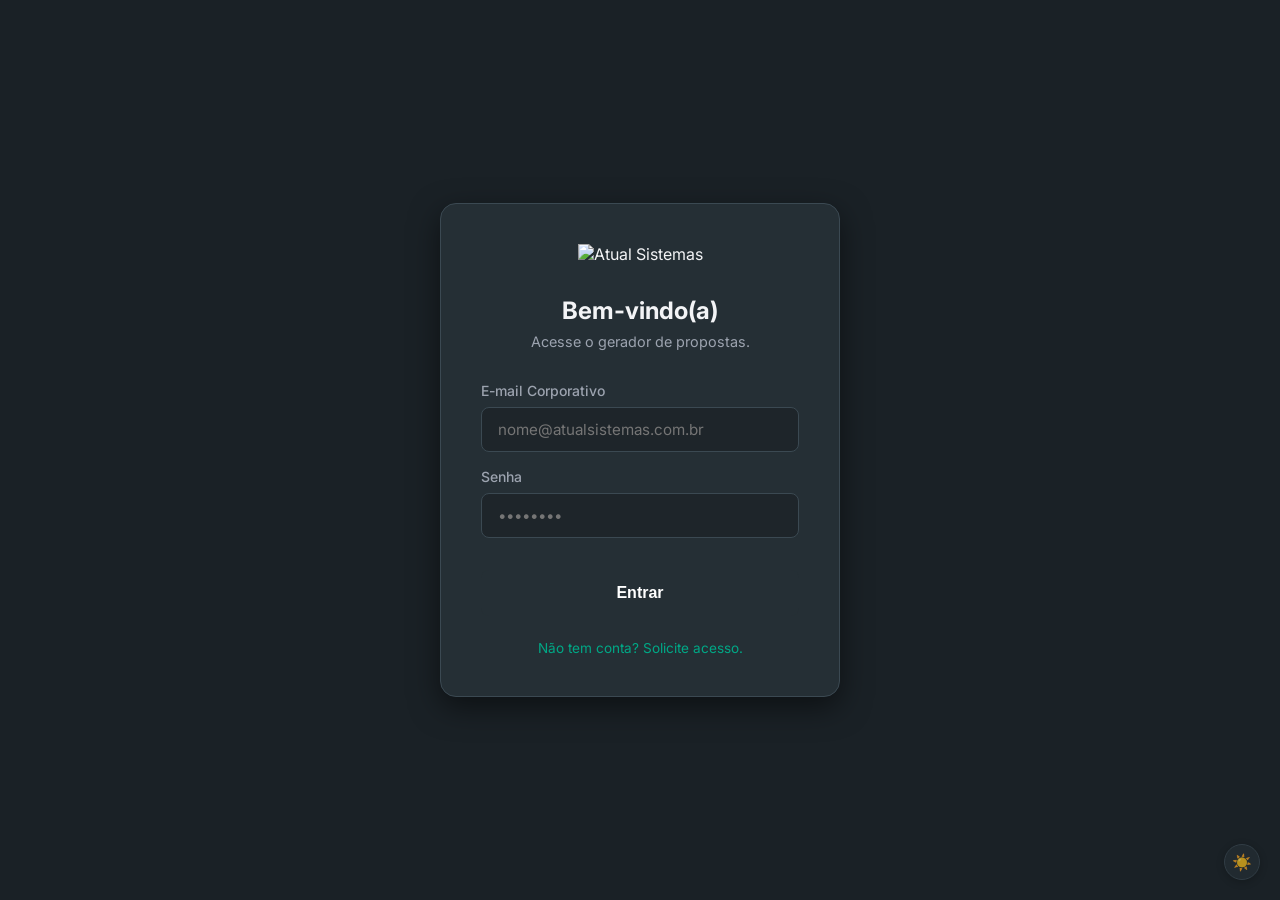
==== admin.html @ 6de585f8 ":tada: commit inicial" ====
<!DOCTYPE html>
<html lang="pt-BR">
<head>
    <script>if(localStorage.getItem('theme')==='light') document.documentElement.setAttribute('data-theme', 'light');</script>
    <meta charset="UTF-8">
    <meta name="viewport" content="width=device-width, initial-scale=1.0">
    <title>Admin - Atual Sistemas</title>
    <link href="https://fonts.googleapis.com/css2?family=Inter:wght@400;500;600;700&display=swap" rel="stylesheet">
    <link rel="stylesheet" href="styles.css">
    <style>
        .header {
            background: var(--panel-bg);
            padding: 1rem 2rem;
            display: flex;
            justify-content: space-between;
            align-items: center;
            border-bottom: 1px solid var(--border-color);
        }
        .content {
            padding: 2rem;
            max-width: 98%;
            margin: 0 auto;
        }
        .admin-nav {
            display: flex;
            gap: 1rem;
            margin-bottom: 2rem;
            border-bottom: 1px solid var(--border-color);
            padding-bottom: 1rem;
        }
        .team-dropdown-item:hover {
            background-color: rgba(0, 168, 134, 0.1);
            color: var(--primary-green);
        }
        .nav-btn {
            background: transparent;
            border: none;
            color: var(--text-muted);
            font-size: 1rem;
            font-weight: 600;
            cursor: pointer;
            padding: 0.5rem 1rem;
            border-bottom: 2px solid transparent;
        }
        .nav-btn.active {
            color: var(--primary-green);
            border-bottom-color: var(--primary-green);
        }
        .tab-content {
            display: none;
            background: var(--panel-bg);
            border: 1px solid var(--border-color);
            border-radius: 12px;
            padding: 2rem;
        }
        .tab-content.active {
            display: block;
        }
        
        table {
            width: 100%;
            border-collapse: collapse;
            margin-top: 1rem;
        }
        th, td {
            text-align: left;
            padding: 1rem;
            border-bottom: 1px solid var(--border-color);
        }
        th {
            color: var(--text-muted);
            font-weight: 500;
        }
        .status-badge {
            padding: 4px 8px;
            border-radius: 12px;
            font-size: 0.8rem;
        }
        .status-pendente { background: rgba(234, 179, 8, 0.1); color: #eab308; }
        .status-aprovado { background: rgba(0, 168, 134, 0.1); color: var(--primary-green); }
        
        .action-btn {
            background: var(--input-bg);
            border: 1px solid var(--border-color);
            color: var(--text-main);
            padding: 4px 8px;
            border-radius: 6px;
            cursor: pointer;
            font-size: 0.85rem;
        }
        .action-btn:hover { border-color: var(--primary-green); }
    </style>
</head>
<body>
    <div class="header">
        <h2 style="color: white; margin: 0; font-size: 1.2rem;">Painel Administrativo</h2>
        <a href="dashboard.html" class="btn btn-secondary" style="padding: 0.5rem 1rem; text-decoration: none;">Voltar ao Dashboard</a>
    </div>

    <div class="content">
        <div class="admin-nav">
            <button class="nav-btn active" data-target="tab-users">
                Usuários 
                <span id="pendingBadge" style="background: #ef4444; color: white; border-radius: 50%; padding: 2px 6px; font-size: 0.75rem; margin-left: 5px; display: none; vertical-align: middle;"></span>
            </button>
            <button class="nav-btn" data-target="tab-teams">Equipes</button>
            <button class="nav-btn" data-target="tab-settings">Configurações</button>
            <div style="flex: 1;"></div>
            <button class="action-btn" onclick="window.location.href='profile.html'">Meu Perfil</button>
            <button class="action-btn" onclick="logout()" style="background: rgba(239, 68, 68, 0.1); color: #ef4444; border-color: rgba(239, 68, 68, 0.3);">Sair</button>
        </div>

        <!-- USUÁRIOS -->
        <div id="tab-users" class="tab-content active">
            <h3>Gestão de Usuários</h3>
            
            <div style="background: rgba(0, 168, 134, 0.05); padding: 15px; border-radius: 8px; border: 1px dashed var(--primary-green); margin-bottom: 20px; display: flex; gap: 10px; align-items: flex-end; flex-wrap: wrap;">
                <div class="form-group" style="margin-bottom: 0; flex: 1; min-width: 200px;">
                    <label>Nome do Novo Usuário</label>
                    <input type="text" id="newUserName" placeholder="Nome Completo">
                </div>
                <div class="form-group" style="margin-bottom: 0; flex: 1; min-width: 200px;">
                    <label>E-mail Corporativo</label>
                    <input type="email" id="newUserEmail" placeholder="email@atualsistemas.com.br">
                </div>
                <div class="form-group" style="margin-bottom: 0; flex: 1; min-width: 150px;">
                    <label>Senha Inicial</label>
                    <input type="password" id="newUserPassword" placeholder="Senha">
                </div>
                <button class="btn btn-primary" id="btnCreateUser" style="padding: 0.75rem 1.5rem;">Criar Usuário</button>
            </div>

            <div style="overflow-x: auto;">
                <table>
                    <thead>
                        <tr>
                            <th style="white-space: nowrap;">Nome</th>
                            <th style="white-space: nowrap;">E-mail</th>
                            <th style="white-space: nowrap;">Status</th>
                            <th style="white-space: nowrap;">Função</th>
                            <th>Equipes</th>
                            <th style="white-space: nowrap; width:80px;">Ações</th>
                        </tr>
                    </thead>
                    <tbody id="usersTableBody">
                        <!-- Dinâmico -->
                    </tbody>
                </table>
            </div>
        </div>

        <!-- EQUIPES -->
        <div id="tab-teams" class="tab-content">
            <h3>Gestão de Equipes</h3>
            <div style="display: flex; gap: 10px; margin-top: 1rem; margin-bottom: 2rem;">
                <input type="text" id="newTeamName" placeholder="Nome da Nova Equipe" style="max-width: 300px; flex: 1;">
                <button class="btn btn-primary" id="btnCreateTeam">Criar Equipe</button>
            </div>

            <div style="overflow-x: auto;">
                <table>
                    <thead>
                        <tr>
                            <th style="white-space: nowrap;">Nome da Equipe</th>
                            <th>Responsáveis (Donos de Equipe)</th>
                            <th style="white-space: nowrap; width: 100px;">Ações</th>
                        </tr>
                    </thead>
                    <tbody id="teamsTableBody">
                        <!-- Dinâmico -->
                    </tbody>
                </table>
            </div>
        </div>

        <!-- CONFIGURAÇÕES -->
        <div id="tab-settings" class="tab-content">
            <details class="admin-accordion">
                <summary>Configurações Globais</summary>
                <div class="admin-accordion-content">
                    <div style="max-width: 400px;">
                        <div class="form-group">
                            <label>Valor Base do Salário Mínimo (R$)</label>
                            <div style="display: flex; gap: 10px;">
                                <input type="number" id="minWageInput" step="0.01">
                                <button class="btn btn-primary" id="btnSaveSettings">Salvar</button>
                            </div>
                            <small style="color: var(--text-muted); margin-top: 5px; display: block;">
                                Este valor será utilizado pela Calculadora Mágica em todas as propostas geradas pelos vendedores.
                            </small>
                        </div>
                        <div class="form-group" style="margin-top: 2rem; border-top: 1px solid var(--border-color); padding-top: 1.5rem;">
                            <label style="font-size: 1.1rem; color: var(--text-main); margin-bottom: 1rem; display: block;">Motivos de Perda (Dashboard)</label>
                            <small style="color: var(--text-muted); margin-bottom: 15px; display: block;">Cadastre opções pré-definidas para os vendedores escolherem ao arrastar uma proposta para "Perdida".</small>
                            <div style="display: flex; gap: 10px; margin-bottom: 15px;">
                                <input type="text" id="newLostReasonInput" placeholder="Ex: Cliente faliu" style="flex: 1;">
                                <button class="btn btn-primary" id="btnAddLostReason">Adicionar</button>
                            </div>
                            <div id="lostReasonsContainer" style="display: flex; flex-direction: column; gap: 8px;">
                                <!-- Dinâmico via JS -->
                            </div>
                        </div>
                    </div>
                </div>
            </details>

            <details class="admin-accordion">
                <summary>Gestão de Ferramentas & Módulos</summary>
                <div class="admin-accordion-content">
                    <div style="background: rgba(0, 168, 134, 0.05); padding: 15px; border-radius: 8px; border: 1px dashed var(--primary-green); margin-bottom: 20px; display: flex; gap: 10px; align-items: flex-end; flex-wrap: wrap;">
                        <div class="form-group" style="flex: 1; min-width: 150px; margin-bottom: 0;">
                            <label>ID / Nome Curto</label>
                            <input type="text" id="newToolId" placeholder="Ex: Atual B.i">
                        </div>
                        <div class="form-group" style="flex: 2; min-width: 200px; margin-bottom: 0;">
                            <label>Descrição Completa</label>
                            <input type="text" id="newToolDesc" placeholder="Descrição comercial da ferramenta">
                        </div>
                        <div class="form-group" style="flex: 1; min-width: 150px; margin-bottom: 0;">
                            <label>URL da Imagem</label>
                            <input type="text" id="newToolImg" placeholder="https://...">
                        </div>
                        <div class="form-group" style="flex: 1; min-width: 150px; margin-bottom: 0;">
                            <label>Link (Opcional)</label>
                            <input type="text" id="newToolLink" placeholder="https://...">
                        </div>
                        <button class="btn btn-primary" id="btnCreateTool" style="padding: 0.75rem 1rem;">Adicionar Ferramenta</button>
                    </div>
                    <div id="toolsGrid" style="display: grid; grid-template-columns: repeat(auto-fill, minmax(320px, 1fr)); gap: 15px; margin-top: 1rem;">
                        <!-- Cards renderizados via JS -->
                    </div>
                </div>
            </details>

            <details class="admin-accordion">
                <summary>Gestão de Segmentos</summary>
                <div class="admin-accordion-content">
                    <div style="background: rgba(0, 168, 134, 0.05); padding: 15px; border-radius: 8px; border: 1px dashed var(--primary-green); margin-bottom: 20px; display: flex; flex-direction: column; gap: 15px;">
                        <div style="display: flex; gap: 10px;">
                            <div class="form-group" style="flex: 1; margin-bottom: 0;">
                                <label>ID Interno</label>
                                <input type="text" id="newSegId" placeholder="Ex: food">
                            </div>
                            <div class="form-group" style="flex: 2; margin-bottom: 0;">
                                <label>Nome do Segmento</label>
                                <input type="text" id="newSegName" placeholder="Ex: Food Service">
                            </div>
                        </div>
                        <div class="form-group" style="grid-column: 1 / -1;">
                            <div style="display: flex; justify-content: space-between; align-items: center; margin-bottom: 0.5rem;">
                                <label style="margin: 0;">Argumentos / Diferenciais</label>
                                <button type="button" class="btn btn-secondary" id="btnAddArgument" style="padding: 4px 8px; font-size: 0.8rem;">+ Adicionar Argumento</button>
                            </div>
                            <div id="newSegArgumentsContainer" style="display: flex; flex-direction: column; gap: 10px;">
                                <!-- Argumentos dinâmicos -->
                            </div>
                        </div>
                        <div class="form-group" style="grid-column: 1 / -1;">
                            <label>Ferramentas Padrão do Segmento</label>
                            <div class="custom-dropdown" style="position: relative;">
                                <button type="button" class="btn" id="dropdownBtnNewSeg" style="width: 100%; text-align: left; display: flex; justify-content: space-between; align-items: center; background: var(--input-bg); border: 1px solid var(--border-color); color: var(--text-main); padding: 0.75rem 1rem;">
                                    <span>Selecione as Ferramentas...</span>
                                    <span style="font-size: 0.8rem;">▼</span>
                                </button>
                                <div id="newSegToolsContainer" class="dropdown-menu" style="display: none; position: absolute; top: 100%; left: 0; right: 0; background: var(--panel-bg); border: 1px solid var(--primary-blue); border-radius: 6px; padding: 15px; z-index: 100; box-shadow: 0 4px 12px rgba(0,0,0,0.5); max-height: 250px; overflow-y: auto; flex-direction: column; gap: 10px;">
                                    <!-- Checkboxes rendered here via JS -->
                                </div>
                            </div>
                        </div>
                        <div style="text-align: right;">
                            <button class="btn btn-primary" id="btnCreateSegment">Criar Segmento</button>
                        </div>
                    </div>
                    <div id="segmentsGrid" style="display: grid; grid-template-columns: repeat(auto-fill, minmax(320px, 1fr)); gap: 15px; margin-top: 1rem;">
                        <!-- Cards renderizados via JS -->
                    </div>
                </div>
            </details>
        </div>
    </div>

    <script src="db-local.js"></script>
    <script>
        // Protege a rota
        requireAdmin();

        // Lógica dos Acordeões Exclusivos (Fecha um ao abrir outro)
        const accordions = document.querySelectorAll('.admin-accordion');
        accordions.forEach(acc => {
            acc.addEventListener('toggle', (e) => {
                if (acc.open) {
                    accordions.forEach(otherAcc => {
                        if (otherAcc !== acc && otherAcc.hasAttribute('open')) {
                            otherAcc.removeAttribute('open');
                        }
                    });
                }
            });
        });

        // Lógica das Abas
        const activateTab = (targetId) => {
            document.querySelectorAll('.nav-btn').forEach(b => b.classList.remove('active'));
            document.querySelectorAll('.tab-content').forEach(c => c.classList.remove('active'));
            
            const targetBtn = document.querySelector(`.nav-btn[data-target="${targetId}"]`);
            if(targetBtn) targetBtn.classList.add('active');
            
            const targetTab = document.getElementById(targetId);
            if(targetTab) targetTab.classList.add('active');
            
            // Atualiza a URL sem recarregar a página para manter o cache
            history.replaceState(null, null, `#${targetId}`);
        };


        document.querySelectorAll('.nav-btn').forEach(btn => {
            btn.addEventListener('click', (e) => {
                activateTab(e.target.dataset.target);
            });
        });

        // Carrega a aba certa caso venha do "Voltar"
        window.addEventListener('load', () => {
            if(window.location.hash) {
                const targetId = window.location.hash.substring(1);
                if(document.getElementById(targetId)) {
                    activateTab(targetId);
                }
            }
        });

        document.getElementById('dropdownBtnNewSeg').addEventListener('click', (e) => {
            const menu = document.getElementById('newSegToolsContainer');
            menu.style.display = menu.style.display === 'flex' ? 'none' : 'flex';
        });

        document.addEventListener('click', (e) => {
            if (!e.target.closest('.custom-dropdown')) {
                const el = document.getElementById('newSegToolsContainer');
                if(el) el.style.display = 'none';
            }
        });

        // RENDERIZAÇÃO DE USUÁRIOS
        const renderUsers = () => {
            const users = getUsers();
            const teams = getTeams();
            const tbody = document.getElementById('usersTableBody');
            
            const pendingCount = users.filter(u => u.status === 'pendente').length;
            const badge = document.getElementById('pendingBadge');
            if (pendingCount > 0) {
                badge.innerText = pendingCount;
                badge.style.display = 'inline-block';
            } else {
                badge.style.display = 'none';
            }
            
            tbody.innerHTML = users.map(u => {
                const isPending = u.status === 'pendente';
                const teamCheckboxes = teams.map(t => `
                    <label class="team-dropdown-item" style="display: flex; align-items: flex-start; gap: 8px; padding: 8px; font-size: 0.85rem; cursor: pointer; border-radius: 4px; width: 100%; box-sizing: border-box; text-align: left;">
                        <input type="checkbox" class="team-checkbox" value="${t.id}" ${(u.teamIds && u.teamIds.includes(t.id)) ? 'checked' : ''} ${isPending ? 'disabled' : ''} style="margin-top: 2px; flex-shrink: 0; width: auto;">
                        <span style="white-space: normal; line-height: 1.3;">${t.name}</span>
                    </label>
                `).join('');
                
                const userTeams = teams.filter(t => u.teamIds && u.teamIds.includes(t.id));
                const userTeamsBadges = userTeams.length > 0 
                    ? userTeams.map(t => `<span style="white-space: nowrap; background: rgba(0, 168, 134, 0.15); color: var(--primary-green); padding: 3px 8px; border-radius: 12px; font-size: 0.75rem; margin-right: 4px; display: inline-block; margin-bottom: 4px; border: 1px solid rgba(0, 168, 134, 0.3);">${t.name}</span>`).join('')
                    : '<span style="white-space: nowrap; color: var(--text-muted); font-size: 0.8rem; font-style: italic;">Nenhuma equipe</span>';
                
                const roleLabels = { 'vendedor': 'Vendedor', 'dono_equipe': 'Dono Eq.', 'admin': 'Admin' };
                const roleDisplay = roleLabels[u.role] || u.role;
                
                return `
                    <tr>
                        <td style="white-space: nowrap;">
                            <strong>${u.name}</strong>
                            ${isPending && (u.requestedTeam || u.requestedRole) ? `<br><small style="color: var(--text-muted); white-space: normal;">Obs: Pediu cargo de <b>${u.requestedRole || 'Vendedor'}</b> na equipe <b>${u.requestedTeam || 'Nenhuma'}</b></small>` : ''}
                        </td>
                        <td style="white-space: nowrap;">${u.email}</td>
                        <td style="white-space: nowrap;"><span class="status-badge status-${u.status}">${u.status.toUpperCase()}</span></td>
                        <td style="white-space: nowrap;"><span style="color: var(--text-muted); font-size: 0.9rem;">${roleDisplay}</span></td>
                        <td>
                            <div style="display: flex; gap: 4px; flex-wrap: wrap;">
                                ${userTeamsBadges}
                            </div>
                        </td>
                        <td style="white-space: nowrap;">
                            <div style="display: flex; gap: 5px;">
                                ${u.status === 'pendente' ? `
                                    <button class="action-btn" onclick="window.location.href='edit-user.html?id=${encodeURIComponent(u.id)}'" style="color:#10b981; background:rgba(16, 185, 129, 0.15); border:none; padding: 4px 8px;" title="Aprovar e Atribuir Equipe">Aprovar</button>
                                    <button class="action-btn btn-reject" data-id="${u.id}" style="color:#ef4444; background:rgba(239, 68, 68, 0.15); border:none; padding: 4px 8px;" title="Rejeitar">Recusar</button>
                                ` : `
                                    <button class="action-btn" onclick="window.location.href='edit-user.html?id=${encodeURIComponent(u.id)}'" title="Editar" style="color:#3b82f6; background:rgba(59, 130, 246, 0.15); border:none; padding: 4px 8px;">Editar</button>
                                `}
                            </div>
                        </td>
                    </tr>
                `;
            }).join('');
            attachUserEvents();
        };

        const attachUserEvents = () => {
            document.querySelectorAll('.btn-reject').forEach(btn => {
                btn.addEventListener('click', (e) => {
                    if(confirm("Rejeitar este cadastro?")) {
                        rejectUser(e.target.dataset.id);
                        renderUsers();
                    }
                });
            });
        };



        // RENDERIZAÇÃO DE EQUIPES
        const renderTeams = () => {
            const teams = getTeams();
            const users = getUsers();
            const tbody = document.getElementById('teamsTableBody');
            
            tbody.innerHTML = teams.map(t => {
                const owners = users.filter(u => u.teamIds && u.teamIds.includes(t.id) && u.role === 'dono_equipe');
                const ownerNames = owners.length > 0 
                    ? owners.map(o => o.name).join(', ') 
                    : '<span style="color: var(--text-muted);">Sem responsável</span>';
                    
                return `
                    <tr>
                        <td style="white-space: nowrap;"><strong>${t.name}</strong></td>
                        <td>${ownerNames}</td>
                        <td style="white-space: nowrap;">
                            <div style="display: flex; gap: 5px;">
                                <button class="action-btn" onclick="window.location.href='edit-team.html?id=${encodeURIComponent(t.id)}'" title="Editar Nome" style="color:#3b82f6; background:rgba(59, 130, 246, 0.15); border:none; padding: 4px 8px;">Editar</button>
                                <button class="action-btn btn-delete-team" data-id="${t.id}" title="Excluir Equipe" style="background:rgba(239, 68, 68, 0.1); border:none; color: #ef4444; padding: 4px 8px;">Excluir</button>
                            </div>
                        </td>
                    </tr>
                `;
            }).join('');

            document.querySelectorAll('.btn-delete-team').forEach(btn => {
                btn.addEventListener('click', (e) => {
                    const id = e.target.dataset.id;
                    if (confirm("Tem certeza que deseja excluir esta equipe permanentemente?")) {
                        try {
                            deleteTeam(id);
                            renderTeams();
                            renderUsers();
                        } catch (err) {
                            alert(err.message);
                        }
                    }
                });
            });
        };

        // EVENTOS BÁSICOS
        document.getElementById('newUserEmail').addEventListener('blur', (e) => {
            let val = e.target.value.trim();
            if (val && !val.includes('@')) e.target.value = val + '@atualsistemas.com.br';
        });

        document.getElementById('btnCreateUser').addEventListener('click', () => {
            const name = document.getElementById('newUserName').value;
            const email = document.getElementById('newUserEmail').value;
            const password = document.getElementById('newUserPassword').value;
            
            if(!name || !email || !password) return alert("Preencha todos os campos para criar um usuário.");
            
            try {
                const user = register(name, email, password);
                approveUser(user.id, 'vendedor', null);
                document.getElementById('newUserName').value = '';
                document.getElementById('newUserEmail').value = '';
                document.getElementById('newUserPassword').value = '';
                renderUsers();
                alert("Usuário criado e aprovado com sucesso!");
            } catch(e) { alert(e.message); }
        });

        document.getElementById('btnCreateTeam').addEventListener('click', () => {
            const name = document.getElementById('newTeamName').value;
            if(!name) return alert("Digite o nome da equipe.");
            createTeam(name);
            document.getElementById('newTeamName').value = '';
            renderTeams();
            renderUsers();
        });

        // CONFIGURAÇÕES E CRUD (Ferramentas & Segmentos)
        const initSettings = () => {
            const settings = getSettings();
            if (settings && settings.minimumWage) {
                document.getElementById('minWageInput').value = settings.minimumWage;
            }
            renderLostReasons();
            renderTools();
            renderSegments();
        };

        const renderTools = () => {
            const tools = getTools();
            const grid = document.getElementById('toolsGrid');
            grid.innerHTML = tools.map(t => `
                <div style="background: rgba(255,255,255,0.02); border: 1px solid var(--border-color); border-radius: 10px; padding: 1.25rem; display: flex; justify-content: space-between; align-items: center; box-shadow: 0 2px 4px rgba(0,0,0,0.05);">
                    <strong style="font-size: 1.05rem; color: var(--text-main);">${t.name}</strong>
                    <div style="display: flex; gap: 8px;">
                        <button onclick="window.location.href='edit-tool.html?id=${encodeURIComponent(t.id)}'" style="color:#3b82f6; background:rgba(59, 130, 246, 0.15); border:none; padding: 6px 14px; border-radius: 6px; font-weight: 500; font-size: 0.9rem; cursor: pointer; transition: background 0.2s;">Editar</button>
                        <button class="btn-delete-tool" data-id="${t.id}" style="color:#ef4444; background:rgba(239, 68, 68, 0.1); border:none; padding: 6px 14px; border-radius: 6px; font-weight: 500; font-size: 0.9rem; cursor: pointer; transition: background 0.2s;">Excluir</button>
                    </div>
                </div>
            `).join('');

            const segToolsContainer = document.getElementById('newSegToolsContainer');
            segToolsContainer.innerHTML = tools.map(t => `
                <label style="display:flex; align-items:center; gap:8px; font-size:0.9rem; cursor:pointer;"><input type="checkbox" class="new-seg-tool" value="${t.id}"> ${t.name}</label>
            `).join('');
            
        };

        const renderSegments = () => {
            const segments = getSegments();
            const grid = document.getElementById('segmentsGrid');
            grid.innerHTML = segments.map(s => `
                <div style="background: rgba(255,255,255,0.02); border: 1px solid var(--border-color); border-radius: 10px; padding: 1.25rem; display: flex; justify-content: space-between; align-items: center; box-shadow: 0 2px 4px rgba(0,0,0,0.05);">
                    <strong style="font-size: 1.05rem; color: var(--text-main);">${s.name}</strong>
                    <div style="display: flex; gap: 8px;">
                        <button onclick="window.location.href='edit-segment.html?id=${encodeURIComponent(s.id)}'" style="color:#3b82f6; background:rgba(59, 130, 246, 0.15); border:none; padding: 6px 14px; border-radius: 6px; font-weight: 500; font-size: 0.9rem; cursor: pointer; transition: background 0.2s;">Editar</button>
                        <button class="btn-delete-segment" data-id="${s.id}" style="color:#ef4444; background:rgba(239, 68, 68, 0.1); border:none; padding: 6px 14px; border-radius: 6px; font-weight: 500; font-size: 0.9rem; cursor: pointer; transition: background 0.2s;">Excluir</button>
                    </div>
                </div>
            `).join('');
            
            document.querySelectorAll('.btn-delete-segment').forEach(btn => btn.addEventListener('click', e => {
                if(confirm("Excluir este segmento permanentemente?")) { 
                    deleteSegment(e.target.dataset.id); 
                    renderSegments(); 
                }
            }));
        };

        document.getElementById('btnCreateTool').addEventListener('click', () => {
            const id = document.getElementById('newToolId').value;
            const desc = document.getElementById('newToolDesc').value;
            const img = document.getElementById('newToolImg').value;
            const link = document.getElementById('newToolLink').value;
            if(!id || !desc) return alert("ID e descrição são obrigatórios.");
            
            try { createTool(id, id, desc, img, link); } catch(err) { return alert(err.message); }
            
            renderTools();
            document.getElementById('newToolId').value='';
            document.getElementById('newToolDesc').value='';
            document.getElementById('newToolImg').value='';
            document.getElementById('newToolLink').value='';
        });

        document.getElementById('btnCreateSegment').addEventListener('click', () => {
            const id = document.getElementById('newSegId').value;
            const name = document.getElementById('newSegName').value;
            const argRows = document.querySelectorAll('.arg-row');
            const features = [];
            argRows.forEach(row => {
                const title = row.querySelector('.arg-title').value.trim();
                const text = row.querySelector('.arg-text').value.trim();
                const image = row.querySelector('.arg-image').value.trim();
                const link = row.querySelector('.arg-link').value.trim();
                if (title || text) features.push({ title, text, image, link });
            });
            const checkboxes = document.querySelectorAll('.new-seg-tool:checked');
            const defaultTools = Array.from(checkboxes).map(cb => cb.value);
            
            if(!id || !name) return alert("ID e Nome do Segmento são obrigatórios.");
            
            try { createSegment(id, name, features, defaultTools); } catch(err) { return alert(err.message); }
            
            renderSegments();
            
            document.getElementById('newSegId').value='';
            document.getElementById('newSegName').value='';
            newSegArgumentsContainer.innerHTML = '';
            newSegArgumentsContainer.appendChild(createArgumentRow());
            document.querySelectorAll('.new-seg-tool').forEach(c => c.checked = false);
        });

        document.getElementById('btnSaveSettings').addEventListener('click', () => {
            updateMinimumWage(document.getElementById('minWageInput').value);
        });

        // Lost Reasons Logic
        const renderLostReasons = () => {
            const container = document.getElementById('lostReasonsContainer');
            const reasons = getLostReasons();
            
            container.innerHTML = reasons.map(r => {
                if (r === 'Outros') {
                    return `
                        <div style="display: flex; justify-content: space-between; align-items: center; background: rgba(255,255,255,0.02); padding: 8px 12px; border: 1px solid var(--border-color); border-radius: 6px;">
                            <span style="font-size: 0.9rem; color: var(--text-muted); font-style: italic;">${r} (Opção Padrão Imutável)</span>
                        </div>
                    `;
                }
                return `
                    <div style="display: flex; justify-content: space-between; align-items: center; background: rgba(255,255,255,0.05); padding: 8px 12px; border: 1px solid var(--border-color); border-radius: 6px;">
                        <span style="font-size: 0.95rem;">${r}</span>
                        <button class="btn-remove-reason action-btn" data-reason="${r}" style="background:transparent; color:#ef4444; border:none; padding:4px;">❌</button>
                    </div>
                `;
            }).join('');

            document.querySelectorAll('.btn-remove-reason').forEach(btn => {
                btn.addEventListener('click', (e) => {
                    const r = e.target.dataset.reason;
                    if (confirm(`Tem certeza que deseja excluir o motivo: "${r}"?`)) {
                        deleteLostReason(r);
                        renderLostReasons();
                    }
                });
            });
        };

        document.getElementById('btnAddLostReason').addEventListener('click', () => {
            const input = document.getElementById('newLostReasonInput');
            const val = input.value.trim();
            if (val) {
                addLostReason(val);
                input.value = '';
                renderLostReasons();
            }
        });

        // Dynamic Arguments Logic
        const newSegArgumentsContainer = document.getElementById('newSegArgumentsContainer');
        const btnAddArgument = document.getElementById('btnAddArgument');

        const createArgumentRow = (title = '', text = '', image = '', link = '') => {
            const div = document.createElement('div');
            div.className = 'arg-row';
            div.style.cssText = "display: flex; flex-direction: column; gap: 8px; background: rgba(255,255,255,0.02); padding: 12px; border-radius: 8px; border: 1px solid var(--border-color); position: relative;";
            div.innerHTML = `
                <div style="display: flex; justify-content: space-between; align-items: center;">
                    <input type="text" class="arg-title" placeholder="Título do Argumento (ex: Controle de Estoque)" value="${title}" style="flex: 1; border: none; background: transparent; color: var(--text-main); font-weight: 600; font-size: 1rem; border-bottom: 1px solid var(--border-color); border-radius: 0; padding: 4px 0;">
                    <button type="button" class="btn-remove-arg" style="background: transparent; color: #ef4444; border: none; cursor: pointer; font-size: 1.2rem; margin-left: 10px;" title="Remover">&times;</button>
                </div>
                <textarea class="arg-text" rows="2" placeholder="Descreva os diferenciais..." style="width:100%; border:none; background:transparent; color:var(--text-main); resize: vertical; padding: 4px 0;">${text}</textarea>
                <div style="display: flex; gap: 10px;">
                    <input type="text" class="arg-image" placeholder="URL da Imagem (Opcional)" value="${image}" style="flex: 1; padding: 6px; font-size: 0.85rem; border: 1px solid var(--border-color); border-radius: 6px; background: var(--input-bg); color: var(--text-main);">
                    <input type="text" class="arg-link" placeholder="Link Saiba Mais (Opcional)" value="${link}" style="flex: 1; padding: 6px; font-size: 0.85rem; border: 1px solid var(--border-color); border-radius: 6px; background: var(--input-bg); color: var(--text-main);">
                </div>
            `;
            div.querySelector('.btn-remove-arg').addEventListener('click', () => div.remove());
            return div;
        };

        // Add initial row if needed, but since it's a creation form, we add one empty by default
        newSegArgumentsContainer.appendChild(createArgumentRow());
        
        btnAddArgument.addEventListener('click', () => {
            newSegArgumentsContainer.appendChild(createArgumentRow());
        });

        // Inicializa
        renderUsers();
        renderTeams();
        initSettings();
    </script>
</body>
</html>
---- styles.css ----
:root {
    --primary-blue: #252F35; /* Azul/Chumbo Atual */
    --primary-green: #00A886; /* Verde Oficial Atual */
    --bg-color: #1a2126; /* Fundo escuro premium baseado no chumbo */
    --panel-bg: #252F35; /* Painéis com a cor exata da logo */
    --border-color: #3b4952;
    --text-main: #f3f4f6;
    --text-muted: #9ca3af;
    --input-bg: #1e252a;
    --font-main: 'Inter', sans-serif;
}

:root[data-theme="light"] {
    --primary-blue: #252F35; /* Mantém a identidade corporativa */
    --primary-green: #00A886; /* Mantém a identidade corporativa */
    --bg-color: #f3f4f6; /* Fundo cinza super claro premium */
    --panel-bg: #ffffff; /* Painéis brancos */
    --border-color: #e5e7eb; /* Borda cinza claro */
    --text-main: #1f2937; /* Texto escuro/grafite */
    --text-muted: #6b7280; /* Texto secundário cinza */
    --input-bg: #f9fafb; /* Fundo de input quase branco */
}

* {
    box-sizing: border-box;
    margin: 0;
    padding: 0;
}

body {
    font-family: var(--font-main);
    background-color: var(--bg-color);
    color: var(--text-main);
    height: 100vh;
    transition: background-color 0.3s ease, color 0.3s ease;
}

.app-container {
    display: flex;
    height: 100vh;
    overflow: hidden;
}

/* Sidebar */
.sidebar {
    width: 450px;
    background-color: var(--panel-bg);
    border-right: 1px solid var(--border-color);
    display: flex;
    flex-direction: column;
    overflow-y: auto;
    padding: 2rem;
    min-width: 450px;
}

.logo-container {
    text-align: center;
    margin-bottom: 2rem;
}

.brand-logo {
    max-width: 200px;
    margin-bottom: 1rem;
}

.logo-container h2 {
    font-size: 1.25rem;
    font-weight: 600;
    color: var(--text-muted);
}

/* Form Styles */
.form-container {
    display: flex;
    flex-direction: column;
    gap: 1.5rem;
}

.form-section {
    background: rgba(255, 255, 255, 0.03);
    border: 1px solid var(--border-color);
    padding: 1.5rem;
    border-radius: 12px;
}

.form-section h3 {
    font-size: 1rem;
    font-weight: 600;
    margin-bottom: 1rem;
    color: var(--primary-green);
    border-bottom: 1px solid var(--border-color);
    padding-bottom: 0.5rem;
}

.form-group {
    margin-bottom: 1rem;
    display: flex;
    flex-direction: column;
}

.form-row {
    display: flex;
    gap: 1rem;
    align-items: flex-end;
}

.form-row .form-group {
    flex: 1;
}

label {
    font-size: 0.875rem;
    margin-bottom: 0.5rem;
    color: var(--text-muted);
    font-weight: 500;
}

input, select {
    width: 100%;
    background-color: var(--input-bg);
    border: 1px solid var(--border-color);
    color: var(--text-main);
    padding: 0.75rem 1rem;
    border-radius: 8px;
    font-family: inherit;
    font-size: 0.95rem;
    transition: all 0.2s ease;
}

input[type="checkbox"], input[type="radio"] {
    width: auto;
    margin: 0;
    padding: 0;
}

input:focus, select:focus {
    outline: none;
    border-color: var(--primary-blue);
    box-shadow: 0 0 0 2px rgba(15, 74, 142, 0.3);
}

.checkbox-grid {
    display: grid;
    grid-template-columns: 1fr 1fr;
    gap: 0.75rem;
}

.checkbox-label {
    display: flex;
    align-items: center;
    gap: 0.5rem;
    font-size: 0.85rem;
    cursor: pointer;
    background: var(--input-bg);
    padding: 0.5rem;
    border-radius: 6px;
    border: 1px solid transparent;
    transition: border 0.2s;
}

.checkbox-label:hover {
    border-color: var(--primary-blue);
}

.checkbox-label input {
    cursor: pointer;
}

/* Buttons */
.action-buttons {
    display: flex;
    flex-direction: column;
    gap: 0.75rem;
    margin-top: 1rem;
    padding-bottom: 2rem;
}

.btn {
    padding: 0.875rem 1.5rem;
    border-radius: 8px;
    font-weight: 600;
    font-size: 1rem;
    cursor: pointer;
    transition: all 0.2s;
    border: none;
    text-align: center;
}

.btn:disabled {
    opacity: 0.5;
    cursor: not-allowed;
}

.btn-primary {
    background-color: var(--primary-blue);
    color: white;
}

.btn-primary:hover:not(:disabled) {
    background-color: #155ba6;
}

.btn-secondary {
    background-color: transparent;
    border: 1px solid var(--primary-green);
    color: var(--primary-green);
}

/* Admin Accordions */
.admin-accordion {
    background: var(--panel-bg);
    border: 1px solid var(--border-color);
    border-radius: 8px;
    margin-bottom: 1rem;
    overflow: hidden;
}
.admin-accordion summary {
    padding: 1rem 1.5rem;
    font-size: 1.1rem;
    font-weight: 600;
    color: var(--primary-green);
    cursor: pointer;
    list-style: none;
    display: flex;
    justify-content: space-between;
    align-items: center;
    background: rgba(255, 255, 255, 0.02);
    transition: background 0.2s;
}
.admin-accordion summary:hover {
    background: rgba(255, 255, 255, 0.05);
}
.admin-accordion summary::-webkit-details-marker {
    display: none;
}
.admin-accordion summary::after {
    content: '▼';
    font-size: 0.8rem;
    color: var(--text-muted);
    transition: transform 0.3s;
}
.admin-accordion[open] summary::after {
    transform: rotate(180deg);
}
.admin-accordion[open] summary {
    border-bottom: 1px solid var(--border-color);
}
.admin-accordion-content {
    padding: 1.5rem;
    animation: fadeIn 0.3s ease;
}

.btn-secondary:hover:not(:disabled) {
    background-color: rgba(0, 168, 134, 0.1);
}

/* Preview Area */
.preview-area {
    flex: 1;
    background-color: #1a1a24;
    display: flex;
    flex-direction: column;
    padding: 2rem;
    position: relative;
}

.preview-header {
    display: flex;
    justify-content: space-between;
    align-items: center;
    margin-bottom: 1.5rem;
}

.preview-actions {
    display: flex;
    gap: 0.5rem;
}

.btn-icon {
    background: var(--panel-bg);
    border: 1px solid var(--border-color);
    color: white;
    width: 40px;
    height: 40px;
    border-radius: 8px;
    cursor: pointer;
    font-size: 1.2rem;
    display: flex;
    align-items: center;
    justify-content: center;
    transition: background-color 0.2s, color 0.2s;
}

.btn-icon.active {
    background: var(--primary-blue);
    border-color: var(--primary-blue);
}

.preview-container {
    flex: 1;
    background: transparent;
    border-radius: 12px;
    overflow-y: auto;
    transition: width 0.3s ease, margin 0.3s ease;
}

#previewIframe {
    width: 100%;
    height: 100%;
    border: none;
    transition: all 0.3s ease;
}

.desktop-view #previewIframe {
    max-width: 800px;
    height: 1122px !important; /* Proporção A4 */
    margin: 0 auto;
    display: block;
    background: #ffffff;
    box-shadow: 0 4px 20px rgba(0,0,0,0.15); /* Sombra mais sutil */
    border-radius: 4px;
}

.mobile-view #previewIframe {
    border-radius: 28px;
    background: #ffffff;
}

/* Mobile vs Desktop Preview */
.preview-container.desktop-view {
    width: 100%;
}

.preview-container.mobile-view {
    width: 375px;
    margin: 0 auto;
    border: 8px solid #333;
    border-radius: 36px;
    height: 812px;
    flex: none;
}

.empty-state {
    height: 100%;
    display: flex;
    align-items: center;
    justify-content: center;
    color: #6b7280;
    text-align: center;
    padding: 2rem;
    font-style: italic;
}

#proposalOutput {
    display: none;
    color: #111; /* Reset for actual proposal */
}

/* Scrollbar customization */
::-webkit-scrollbar {
    width: 8px;
}
::-webkit-scrollbar-track {
    background: var(--bg-color);
}
::-webkit-scrollbar-thumb {
    background: var(--border-color);
    border-radius: 4px;
}
::-webkit-scrollbar-thumb:hover {
    background: var(--primary-blue);
}
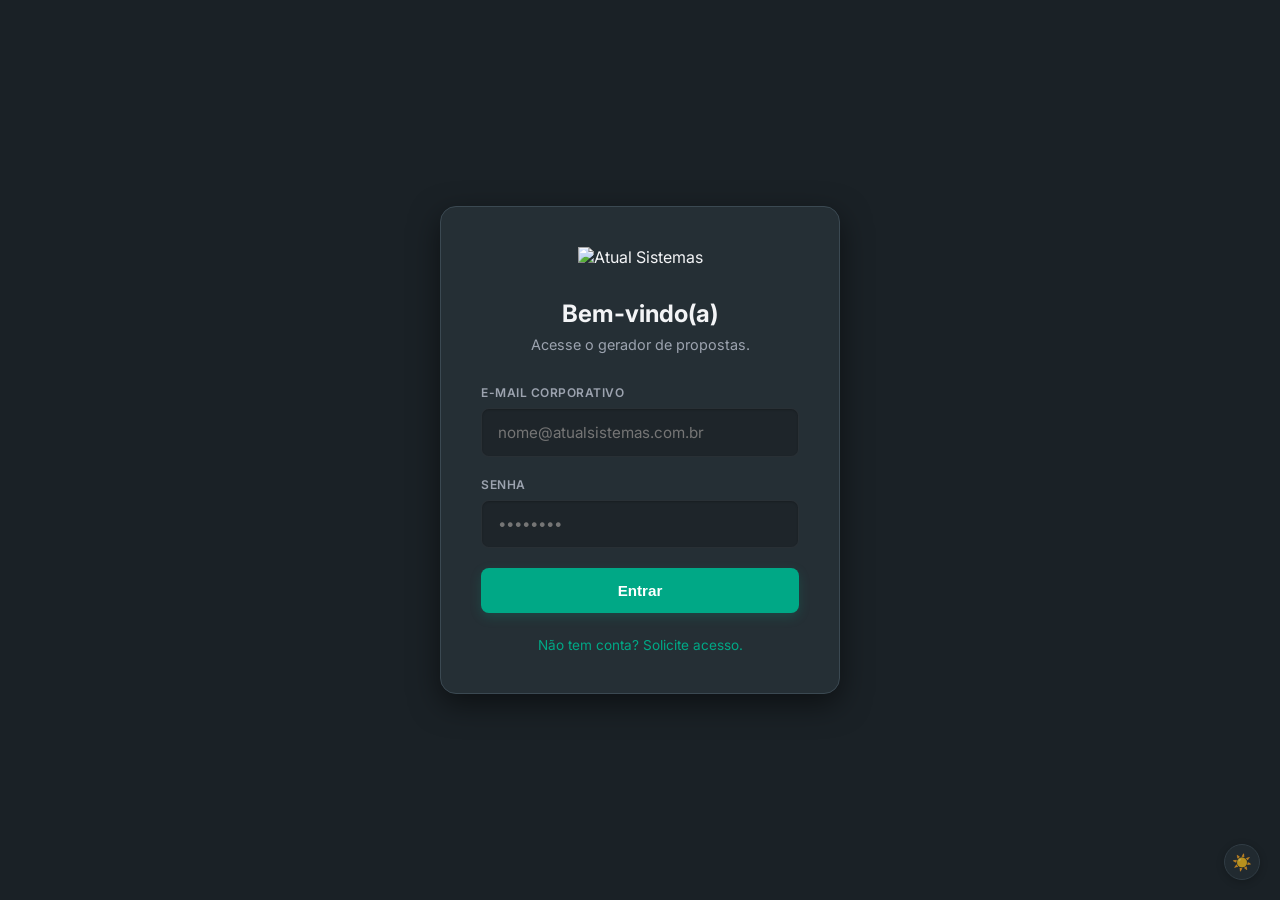
==== commit ddb9a5bf: "feat: melhorias no BI, Kanban compacto, e filtros de usuários" ====
--- a/admin.html
+++ b/admin.html
@@ -18,7 +18,8 @@
         }
         .content {
             padding: 2rem;
-            max-width: 98%;
+            width: 100%;
+            max-width: 1400px;
             margin: 0 auto;
         }
         .admin-nav {
@@ -92,12 +93,33 @@
     </style>
 </head>
 <body>
-    <div class="header">
-        <h2 style="color: white; margin: 0; font-size: 1.2rem;">Painel Administrativo</h2>
-        <a href="dashboard.html" class="btn btn-secondary" style="padding: 0.5rem 1rem; text-decoration: none;">Voltar ao Dashboard</a>
-    </div>
-
-    <div class="content">
+    <div class="app-container">
+        <!-- BARRA LATERAL (Global) -->
+        <div class="sidebar-menu" id="globalSidebar">
+            <div class="sidebar-brand">
+                <span class="sidebar-brand-text">Atual Sistemas</span>
+                <button class="sidebar-toggle-btn" id="btnToggleSidebar">☰</button>
+            </div>
+            
+            <a href="dashboard.html#analytics" class="menu-item">
+                <span>📊</span><span class="menu-item-text">Dashboard (BI)</span>
+            </a>
+            <a href="dashboard.html#kanban" class="menu-item">
+                <span>📋</span><span class="menu-item-text">Funil de Propostas</span>
+            </a>
+            
+            <div style="flex: 1;"></div>
+            
+            <a href="index.html" class="menu-item" style="color: var(--primary-green); font-weight: 600;">
+                <span>+</span><span class="menu-item-text">Nova Proposta</span>
+            </a>
+        </div>
+
+        <div class="main-content">
+            <div class="header">
+                <h2 style="color: white; margin: 0; font-size: 1.2rem;">Painel Administrativo</h2>
+            </div>
+            <div class="content">
         <div class="admin-nav">
             <button class="nav-btn active" data-target="tab-users">
                 Usuários 
@@ -106,8 +128,7 @@
             <button class="nav-btn" data-target="tab-teams">Equipes</button>
             <button class="nav-btn" data-target="tab-settings">Configurações</button>
             <div style="flex: 1;"></div>
-            <button class="action-btn" onclick="window.location.href='profile.html'">Meu Perfil</button>
-            <button class="action-btn" onclick="logout()" style="background: rgba(239, 68, 68, 0.1); color: #ef4444; border-color: rgba(239, 68, 68, 0.3);">Sair</button>
+            <div style="width: 150px;"></div> <!-- Espaço para o widget de usuário do topo -->
         </div>
 
         <!-- USUÁRIOS -->
@@ -128,6 +149,25 @@
                     <input type="password" id="newUserPassword" placeholder="Senha">
                 </div>
                 <button class="btn btn-primary" id="btnCreateUser" style="padding: 0.75rem 1.5rem;">Criar Usuário</button>
+            </div>
+
+            <!-- FILTROS DE USUÁRIO -->
+            <div style="display: flex; gap: 15px; margin-bottom: 20px; align-items: center; flex-wrap: wrap;">
+                <div style="flex: 1; min-width: 250px;">
+                    <input type="text" id="searchUserInput" placeholder="Buscar usuário por nome ou email..." style="width: 100%; box-sizing: border-box; padding: 10px; border-radius: 6px; border: 1px solid var(--border-color); background: var(--panel-bg); color: var(--text-main);">
+                </div>
+                <div style="flex: 1; min-width: 250px; position: relative;" class="custom-dropdown" id="userTeamFilterDropdown">
+                    <button id="btnUserTeamFilter" style="width: 100%; text-align: left; padding: 10px; border-radius: 6px; border: 1px solid var(--border-color); background: var(--panel-bg); color: var(--text-main); cursor: pointer; display: flex; justify-content: space-between; align-items: center;">
+                        <span id="labelUserTeamFilter">Todas as Equipes</span>
+                        <span style="font-size: 0.8rem; opacity: 0.7;">▼</span>
+                    </button>
+                    <div id="userTeamFilterContainer" style="display: none; position: absolute; top: 100%; left: 0; right: 0; background: var(--panel-bg); border: 1px solid var(--border-color); border-radius: 6px; margin-top: 5px; z-index: 100; box-shadow: 0 4px 15px rgba(0,0,0,0.3); max-height: 250px; flex-direction: column;">
+                        <input type="text" id="searchUserTeamInput" placeholder="Buscar equipe..." style="margin: 10px; padding: 8px; border-radius: 4px; border: 1px solid var(--border-color); background: var(--bg-color); color: var(--text-main);">
+                        <div id="userTeamFilterList" style="overflow-y: auto; display: flex; flex-direction: column; padding: 0 10px 10px 10px; gap: 5px;">
+                            <!-- Dinâmico -->
+                        </div>
+                    </div>
+                </div>
             </div>
 
             <div style="overflow-x: auto;">
@@ -342,12 +382,98 @@
             }
         });
 
+        // USER FILTER STATE
+        let currentUserSearch = '';
+        let currentUserTeamFilters = [];
+
+        document.getElementById('searchUserInput').addEventListener('input', (e) => {
+            currentUserSearch = e.target.value.toLowerCase();
+            renderUsers();
+        });
+
+        document.getElementById('btnUserTeamFilter').addEventListener('click', (e) => {
+            const menu = document.getElementById('userTeamFilterContainer');
+            menu.style.display = menu.style.display === 'flex' ? 'none' : 'flex';
+        });
+
+        document.getElementById('searchUserTeamInput').addEventListener('input', (e) => {
+            const term = e.target.value.toLowerCase();
+            document.querySelectorAll('#userTeamFilterList label').forEach(lbl => {
+                lbl.style.display = lbl.innerText.toLowerCase().includes(term) ? 'flex' : 'none';
+            });
+        });
+
+        document.addEventListener('click', (e) => {
+            if (!e.target.closest('#userTeamFilterDropdown')) {
+                const el = document.getElementById('userTeamFilterContainer');
+                if(el) el.style.display = 'none';
+            }
+        });
+
+        const updateTeamFilterLabel = () => {
+            const label = document.getElementById('labelUserTeamFilter');
+            if (currentUserTeamFilters.length === 0) {
+                label.innerText = 'Todas as Equipes';
+            } else if (currentUserTeamFilters.length === 1) {
+                const tName = getTeams().find(t => t.id === currentUserTeamFilters[0])?.name || '1 Selecionada';
+                label.innerText = tName;
+            } else {
+                label.innerText = currentUserTeamFilters.length + ' Selecionadas';
+            }
+        };
+
+        const renderUserTeamDropdown = () => {
+            const list = document.getElementById('userTeamFilterList');
+            const teams = getTeams();
+            
+            // Sort teams alphabetically
+            teams.sort((a,b) => a.name.localeCompare(b.name));
+
+            list.innerHTML = teams.map(t => `
+                <label style="display: flex; align-items: center; gap: 8px; cursor: pointer; padding: 4px; font-size: 0.9rem;">
+                    <input type="checkbox" value="${t.id}" class="user-team-filter-cb" ${currentUserTeamFilters.includes(t.id) ? 'checked' : ''}>
+                    <span>${t.name}</span>
+                </label>
+            `).join('');
+
+            document.querySelectorAll('.user-team-filter-cb').forEach(cb => {
+                cb.addEventListener('change', (e) => {
+                    if (e.target.checked) {
+                        if (!currentUserTeamFilters.includes(e.target.value)) currentUserTeamFilters.push(e.target.value);
+                    } else {
+                        currentUserTeamFilters = currentUserTeamFilters.filter(id => id !== e.target.value);
+                    }
+                    updateTeamFilterLabel();
+                    renderUsers();
+                });
+            });
+        };
+
         // RENDERIZAÇÃO DE USUÁRIOS
         const renderUsers = () => {
-            const users = getUsers();
+            let users = getUsers();
             const teams = getTeams();
             const tbody = document.getElementById('usersTableBody');
             
+            // Filter by Text Search
+            if (currentUserSearch) {
+                users = users.filter(u => 
+                    u.name.toLowerCase().includes(currentUserSearch) || 
+                    u.email.toLowerCase().includes(currentUserSearch)
+                );
+            }
+
+            // Filter by Teams
+            if (currentUserTeamFilters.length > 0) {
+                users = users.filter(u => {
+                    if (!u.teamIds || u.teamIds.length === 0) return false;
+                    return currentUserTeamFilters.some(tid => u.teamIds.includes(tid));
+                });
+            }
+
+            // Sort alphabetically by Name
+            users.sort((a, b) => a.name.localeCompare(b.name));
+
             const pendingCount = users.filter(u => u.status === 'pendente').length;
             const badge = document.getElementById('pendingBadge');
             if (pendingCount > 0) {
@@ -665,9 +791,29 @@
         });
 
         // Inicializa
+        renderUserTeamDropdown();
         renderUsers();
         renderTeams();
         initSettings();
+
+        // Lógica Global da Sidebar
+        const sidebar = document.getElementById('globalSidebar');
+        const btnToggleSidebar = document.getElementById('btnToggleSidebar');
+        
+        if (localStorage.getItem('sidebarState') === 'collapsed') {
+            sidebar.classList.add('collapsed');
+        }
+        
+        btnToggleSidebar.addEventListener('click', () => {
+            sidebar.classList.toggle('collapsed');
+            if (sidebar.classList.contains('collapsed')) {
+                localStorage.setItem('sidebarState', 'collapsed');
+            } else {
+                localStorage.setItem('sidebarState', 'expanded');
+            }
+        });
     </script>
+        </div>
+    </div>
 </body>
 </html>
--- a/styles.css
+++ b/styles.css
@@ -43,30 +43,35 @@
 
 /* Sidebar */
 .sidebar {
-    width: 450px;
+    width: 520px;
     background-color: var(--panel-bg);
     border-right: 1px solid var(--border-color);
     display: flex;
     flex-direction: column;
     overflow-y: auto;
-    padding: 2rem;
-    min-width: 450px;
+    padding: 2.5rem 2rem;
+    min-width: 520px;
+    box-shadow: 4px 0 15px rgba(0,0,0,0.2);
+    z-index: 10;
 }
 
 .logo-container {
     text-align: center;
-    margin-bottom: 2rem;
+    margin-bottom: 2.5rem;
 }
 
 .brand-logo {
-    max-width: 200px;
+    max-width: 180px;
     margin-bottom: 1rem;
 }
 
 .logo-container h2 {
-    font-size: 1.25rem;
+    font-size: 1.1rem;
     font-weight: 600;
-    color: var(--text-muted);
+    color: var(--text-main);
+    letter-spacing: 0.5px;
+    text-transform: uppercase;
+    opacity: 0.9;
 }
 
 /* Form Styles */
@@ -77,30 +82,42 @@
 }
 
 .form-section {
-    background: rgba(255, 255, 255, 0.03);
-    border: 1px solid var(--border-color);
-    padding: 1.5rem;
-    border-radius: 12px;
+    background: rgba(0, 0, 0, 0.15);
+    border: 1px solid rgba(255, 255, 255, 0.05);
+    padding: 1.75rem;
+    border-radius: 16px;
+    box-shadow: inset 0 2px 4px rgba(0,0,0,0.1);
 }
 
 .form-section h3 {
-    font-size: 1rem;
-    font-weight: 600;
-    margin-bottom: 1rem;
+    font-size: 0.95rem;
+    font-weight: 700;
+    margin-bottom: 1.5rem;
     color: var(--primary-green);
-    border-bottom: 1px solid var(--border-color);
-    padding-bottom: 0.5rem;
+    text-transform: uppercase;
+    letter-spacing: 1px;
+    display: flex;
+    align-items: center;
+    gap: 8px;
+}
+.form-section h3::before {
+    content: '';
+    display: inline-block;
+    width: 6px;
+    height: 18px;
+    background-color: var(--primary-green);
+    border-radius: 4px;
 }
 
 .form-group {
-    margin-bottom: 1rem;
+    margin-bottom: 1.25rem;
     display: flex;
     flex-direction: column;
 }
 
 .form-row {
     display: flex;
-    gap: 1rem;
+    gap: 1.25rem;
     align-items: flex-end;
 }
 
@@ -109,40 +126,53 @@
 }
 
 label {
-    font-size: 0.875rem;
+    font-size: 0.75rem;
+    text-transform: uppercase;
+    letter-spacing: 0.5px;
     margin-bottom: 0.5rem;
     color: var(--text-muted);
-    font-weight: 500;
+    font-weight: 600;
 }
 
 input, select {
     width: 100%;
     background-color: var(--input-bg);
-    border: 1px solid var(--border-color);
+    border: 1px solid rgba(255, 255, 255, 0.05);
     color: var(--text-main);
-    padding: 0.75rem 1rem;
+    padding: 0.85rem 1rem;
     border-radius: 8px;
     font-family: inherit;
     font-size: 0.95rem;
-    transition: all 0.2s ease;
+    transition: all 0.25s ease;
+    box-shadow: inset 0 1px 2px rgba(0,0,0,0.2);
+    color-scheme: dark; /* Força o navegador a usar dropdown escuro nativo */
+}
+
+/* Garante que navegadores antigos também pintem o fundo das opções */
+option {
+    background-color: var(--panel-bg);
+    color: var(--text-main);
 }
 
 input[type="checkbox"], input[type="radio"] {
     width: auto;
     margin: 0;
     padding: 0;
+    box-shadow: none;
 }
 
 input:focus, select:focus {
     outline: none;
-    border-color: var(--primary-blue);
-    box-shadow: 0 0 0 2px rgba(15, 74, 142, 0.3);
+    border-color: var(--primary-green);
+    background-color: rgba(0, 168, 134, 0.02);
+    box-shadow: 0 0 0 3px rgba(0, 168, 134, 0.15), inset 0 1px 2px rgba(0,0,0,0.1);
 }
 
 .checkbox-grid {
     display: grid;
     grid-template-columns: 1fr 1fr;
     gap: 0.75rem;
+    align-items: start; /* Impede que um card estique o outro na mesma linha */
 }
 
 .checkbox-label {
@@ -159,7 +189,7 @@
 }
 
 .checkbox-label:hover {
-    border-color: var(--primary-blue);
+    border-color: var(--primary-green);
 }
 
 .checkbox-label input {
@@ -179,31 +209,43 @@
     padding: 0.875rem 1.5rem;
     border-radius: 8px;
     font-weight: 600;
-    font-size: 1rem;
+    font-size: 0.95rem;
     cursor: pointer;
-    transition: all 0.2s;
+    transition: all 0.25s ease;
     border: none;
     text-align: center;
+    display: flex;
+    align-items: center;
+    justify-content: center;
+    gap: 8px;
 }
 
 .btn:disabled {
     opacity: 0.5;
     cursor: not-allowed;
+    filter: grayscale(100%);
 }
 
 .btn-primary {
-    background-color: var(--primary-blue);
+    background-color: var(--primary-green);
     color: white;
+    box-shadow: 0 4px 12px rgba(0, 168, 134, 0.2);
 }
 
 .btn-primary:hover:not(:disabled) {
-    background-color: #155ba6;
+    background-color: #008f72;
+    box-shadow: 0 6px 16px rgba(0, 168, 134, 0.3);
+    transform: translateY(-1px);
 }
 
 .btn-secondary {
-    background-color: transparent;
-    border: 1px solid var(--primary-green);
-    color: var(--primary-green);
+    background-color: rgba(255, 255, 255, 0.03);
+    border: 1px solid var(--border-color);
+    color: var(--text-main);
+}
+.btn-secondary:hover:not(:disabled) {
+    background-color: rgba(255, 255, 255, 0.08);
+    border-color: rgba(255, 255, 255, 0.2);
 }
 
 /* Admin Accordions */
@@ -257,43 +299,62 @@
 /* Preview Area */
 .preview-area {
     flex: 1;
-    background-color: #1a1a24;
+    background-color: #0f1316; /* Fundo mais escuro para contrastar o papel */
     display: flex;
     flex-direction: column;
-    padding: 2rem;
+    padding: 2.5rem;
     position: relative;
+    background-image: radial-gradient(rgba(255,255,255,0.03) 1px, transparent 1px);
+    background-size: 20px 20px;
 }
 
 .preview-header {
     display: flex;
     justify-content: space-between;
     align-items: center;
-    margin-bottom: 1.5rem;
+    margin-bottom: 2rem;
+    padding-right: 200px;
+}
+
+.preview-header h3 {
+    color: var(--text-muted);
+    font-size: 1.1rem;
+    font-weight: 500;
 }
 
 .preview-actions {
     display: flex;
-    gap: 0.5rem;
+    gap: 0.75rem;
+    background: var(--panel-bg);
+    padding: 0.5rem;
+    border-radius: 12px;
+    box-shadow: 0 4px 12px rgba(0,0,0,0.2);
+    border: 1px solid rgba(255,255,255,0.05);
 }
 
 .btn-icon {
-    background: var(--panel-bg);
-    border: 1px solid var(--border-color);
-    color: white;
-    width: 40px;
-    height: 40px;
+    background: transparent;
+    border: none;
+    color: var(--text-muted);
+    width: 44px;
+    height: 44px;
     border-radius: 8px;
     cursor: pointer;
-    font-size: 1.2rem;
+    font-size: 1.25rem;
     display: flex;
     align-items: center;
     justify-content: center;
-    transition: background-color 0.2s, color 0.2s;
+    transition: all 0.2s;
+}
+
+.btn-icon:hover {
+    background: rgba(255,255,255,0.05);
+    color: white;
 }
 
 .btn-icon.active {
-    background: var(--primary-blue);
-    border-color: var(--primary-blue);
+    background: rgba(0, 168, 134, 0.15);
+    color: var(--primary-green);
 }
 
 .preview-container {
@@ -358,15 +419,31 @@
 
 /* Scrollbar customization */
 ::-webkit-scrollbar {
-    width: 8px;
+    width: 6px;
+    height: 6px;
 }
 ::-webkit-scrollbar-track {
-    background: var(--bg-color);
+    background: transparent;
 }
 ::-webkit-scrollbar-thumb {
-    background: var(--border-color);
-    border-radius: 4px;
+    background: rgba(255,255,255,0.1);
+    border-radius: 10px;
 }
 ::-webkit-scrollbar-thumb:hover {
-    background: var(--primary-blue);
-}
+    background: rgba(255,255,255,0.2);
+}
+
+/* App Container & Sidebar Globals */
+.app-container { display: flex; height: 100vh; background-color: var(--bg-color); overflow: hidden; }
+.sidebar-menu { width: 250px; background-color: var(--panel-bg); border-right: 1px solid var(--border-color); display: flex; flex-direction: column; padding: 1.5rem 0; flex-shrink: 0; transition: width 0.3s ease; position: relative; }
+.sidebar-menu.collapsed { width: 70px; }
+.sidebar-brand { padding: 0 1.5rem 2rem 1.5rem; color: white; font-size: 1.2rem; font-weight: 700; border-bottom: 1px solid var(--border-color); margin-bottom: 1rem; display: flex; align-items: center; justify-content: space-between; overflow: hidden; white-space: nowrap; }
+.sidebar-menu.collapsed .sidebar-brand-text { display: none; }
+.menu-item { padding: 1rem 1.5rem; color: var(--text-muted); cursor: pointer; transition: all 0.2s; display: flex; align-items: center; gap: 15px; text-decoration: none; border-left: 3px solid transparent; overflow: hidden; white-space: nowrap; }
+.menu-item:hover, .menu-item.active { background-color: rgba(255,255,255,0.05); color: var(--text-main); }
+.menu-item.active { border-left-color: var(--primary-green); }
+.sidebar-menu.collapsed .menu-item-text { display: none; }
+.main-content { flex: 1; display: flex; flex-direction: column; overflow-y: auto; }
+.sidebar-toggle-btn { background: transparent; border: none; color: var(--text-muted); font-size: 1.5rem; cursor: pointer; padding: 0; display: flex; align-items: center; justify-content: center; }
+.sidebar-toggle-btn:hover { color: var(--primary-green); }
+.sidebar-menu.collapsed .sidebar-toggle-btn { margin: 0 auto; }
